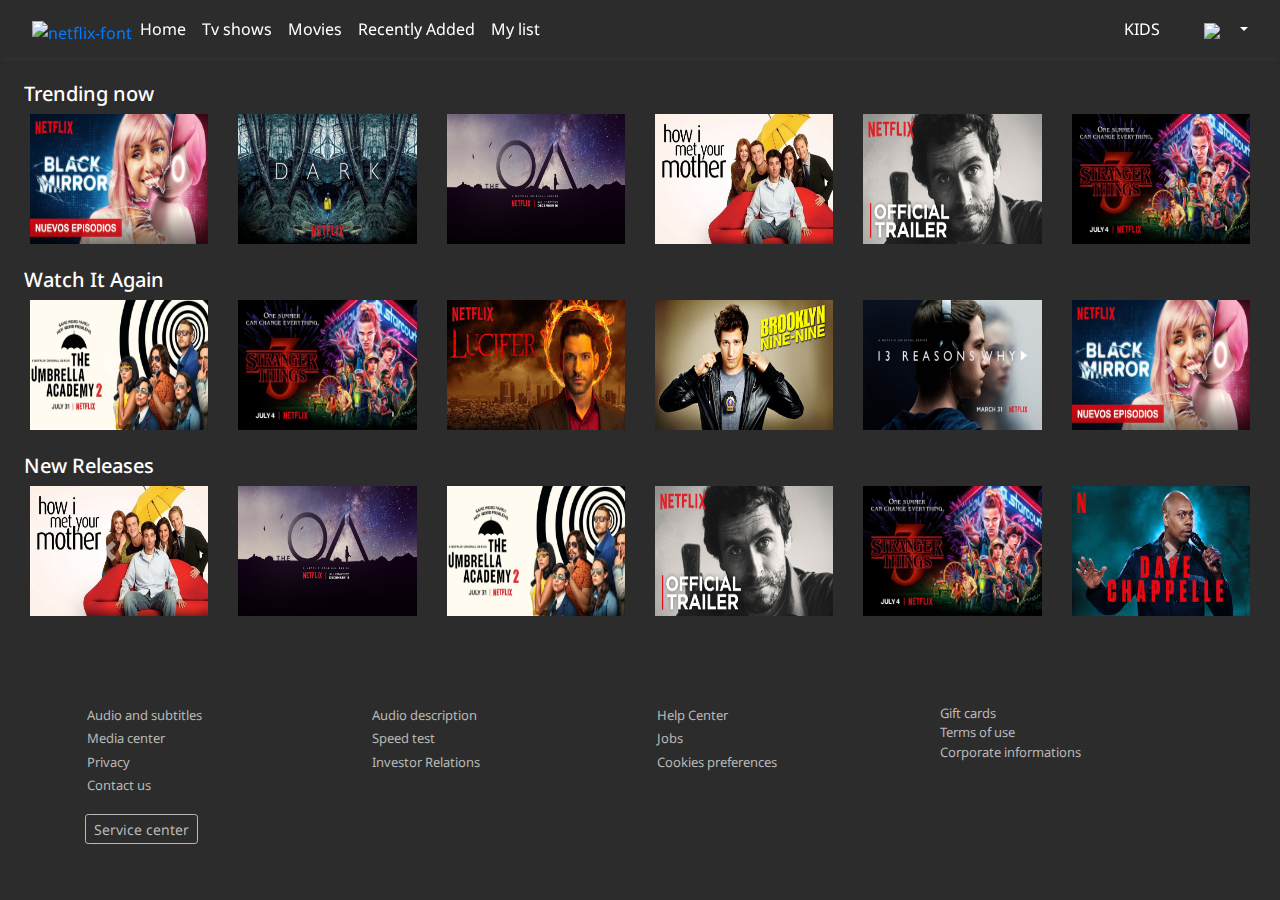
==== index.html @ 5e1869a1 "DONE- refactor old files" ====
<!doctype html>
<html lang="en">

<head>
  <!-- Required meta tags -->
  <meta charset="utf-8">
  <meta name="viewport" content="width=device-width, initial-scale=1, shrink-to-fit=no">

  <!-- Bootstrap CSS -->
  <link href="https://fonts.googleapis.com/css2?family=Noto+Sans:wght@400;700&display=swap" rel="stylesheet">
  <link rel="stylesheet" href="https://use.fontawesome.com/releases/v5.15.1/css/all.css"
    integrity="sha384-vp86vTRFVJgpjF9jiIGPEEqYqlDwgyBgEF109VFjmqGmIY/Y4HV4d3Gp2irVfcrp" crossorigin="anonymous">
  <link rel="stylesheet" href="https://stackpath.bootstrapcdn.com/bootstrap/4.3.1/css/bootstrap.min.css"
    integrity="sha384-ggOyR0iXCbMQv3Xipma34MD+dH/1fQ784/j6cY/iJTQUOhcWr7x9JvoRxT2MZw1T" crossorigin="anonymous">
  <link rel="stylesheet" href="style.css">
</head>

<body>
  <!--NAVBAR START-->
  <nav class="navbar navbar-expand-lg navbar-dark">
    <a class="navbar-brand mt-5" href="#"><a href="https://fontmeme.com/netflix-font/"><img
          src="https://fontmeme.com/permalink/201016/43d068e8e91bfc2ab70c55cd3afe6508.png" alt="netflix-font" border="0"
          class="mt-2"></a></a>
    <button class="navbar-toggler" type="button" data-toggle="collapse" data-target="#navbarSupportedContent"
      aria-controls="navbarSupportedContent" aria-expanded="false" aria-label="Toggle navigation">
      <i class="fas fa-bars"></i>
    </button>
    <div class="collapse navbar-collapse" id="navbarSupportedContent">
      <ul class="navbar-nav mr-auto">
        <li class="nav-item active">
          <a class="nav-link" href="index.html">Home <span class="sr-only">(current)</span></a>
        </li>
        <li class="nav-item">
          <a class="nav-link" href="#">Tv shows</a>
        </li>
        <li class="nav-item">
          <a class="nav-link" href="#">Movies</a>
        </li>
        <li class="nav-item">
          <a class="nav-link" href="#">Recently Added</a>
        </li>
        <li class="nav-item">
          <a class="nav-link" href="#">My list</a>
        </li>
        </li>
      </ul>
      <form class="form-inline my-2 my-lg-0">
        <i class="fas fa-search mr-sm-2"></i>
        <a class="nav-link mr-sm-2">KIDS</a>
        <a href="settings.html"><i class="fas fa-bell"></i></a>
        <a href="account.html"> <img
            src="https://mir-s3-cdn-cf.behance.net/project_modules/disp/366be133850498.56ba69ac36858.png" width=30></a>
        <a class="nav-link dropdown-toggle" href="#" id="navbarDropdown" role="button" data-toggle="dropdown"
          aria-haspopup="true" aria-expanded="false">
        </a>
      </form>
    </div>
  </nav>
  <!--NAVBAR END-->

  <!--TRENDING MOVIES SECTION-->
  <div class="title ml-4 mt-4 text-center">
    <h1>TV Shows</h1>
    <select name="genres" id="genres" class="mt-1">
      <option value="volvo">Genres</option>
      <option value="saab">Romantic</option>
      <option value="mercedes">Action</option>
      <option value="audi">Country</option>
    </select>
  </div>
  <h5 class="sm-text-center ml-4 mt-3">Trending now</h5>
  <div class="container-fluid">
    <div id="carouselExampleControls" class="carousel slide" data-ride="carousel">
      <div class="carousel-inner">
        <div class="carousel-item active">
          <div class="container-fluid">
            <div class="row">
              <div class="col-sm-12 col-md-6 col-lg-2 mx-auto text-center">
                <img src="img/blackmirror.jpg" class="img-fluid">
              </div>
              <div class="col-sm-12 col-md-6 col-lg-2 tablet">
                <img src="img/dark.jpg" class="img-fluid">
              </div>
              <div class="col-2 desktop">
                <img src="img/theoa.jpg" class="img-fluid">
              </div>
              <div class="col-2 desktop">
                <img src="img/himym.jpg" class="img-fluid">
              </div>
              <div class="col-2 desktop">
                <img src="img/tedbundy.jpg" class="img-fluid">
              </div>
              <div class="col-2 desktop">
                <img src="img/strangerthings.jpg" class="img-fluid">
              </div>
            </div>
          </div>
        </div>
        <div class="carousel-item">
          <div class="container-fluid">
            <div class="row">
              <div class="col-sm-12 col-md-6 col-lg-2 mx-auto text-center">
                <img src="img/tedbundy.jpg" class="img-fluid">
              </div>
              <div class="col-sm-12 col-md-6 col-lg-2 tablet">
                <img src="img/dave.jpg" class="img-fluid">
              </div>
              <div class="col-2 desktop">
                <img src="img/lucifer.jpg" class="img-fluid">
              </div>
              <div class="col-2 desktop">
                <img src="img/blackmirror.jpg" class="img-fluid">
              </div>
              <div class="col-2 desktop">
                <img src="img/when.jpg" class="img-fluid">
              </div>
              <div class="col-2 desktop">
                <img src="img/you.jpg" class="img-fluid">
              </div>
            </div>
          </div>
        </div>
        <div class="carousel-item">
          <div class="container-fluid">
            <div class="row">
              <div class="col-sm-12 col-md-6 col-lg-2 mx-auto text-center">
                <img src="img/you.jpg" class="img-fluid">
              </div>
              <div class="col-2 col-md-6 col-lg-2 tablet">
                <img src="img/dark.jpg" class="img-fluid">
              </div>
              <div class="col-2 desktop">
                <img src="img/97a843f7a144e87903be2e0f4063ff26ff8d8fcf.jpg" class="img-fluid">
              </div>
              <div class="col-2 desktop">
                <img src="img/himym.jpg" class="img-fluid">
              </div>
              <div class="col-2 desktop">
                <img src="img/when.jpg" class="img-fluid">
              </div>
              <div class="col-2 desktop">
                <img src="img/13reasons-lede-1300x735.jpg" class="img-fluid">
              </div>
            </div>
          </div>
        </div>

      </div>
      <a class="carousel-control-prev" href="#carouselExampleControls" role="button" data-slide="prev">
        <span class="carousel-control-prev-icon" aria-hidden="true"></span>
        <span class="sr-only">Previous</span>
      </a>
      <a class="carousel-control-next" href="#carouselExampleControls" role="button" data-slide="next">
        <span class="carousel-control-next-icon" aria-hidden="true"></span>
        <span class="sr-only">Next</span>
      </a>
    </div>
  </div>


  <h5 class="sm-text-center ml-4 mt-4">Watch It Again</h5>
  <div class="container-fluid">
    <div id="carouselExampleControls1" class="carousel slide" data-ride="carousel">
      <div class="carousel-inner">
        <div class="carousel-item active">
          <div class="container-fluid">
            <div class="row">
              <div class="col-sm-12 col-md-6 col-lg-2 mx-auto text-center">
                <img src="img/umbrella.jpeg" class="img-fluid">
              </div>
              <div class="col-sm-12 col-md-6 col-lg-2 tablet">
                <img src="img/strangerthings.jpg" class="img-fluid">
              </div>
              <div class="col-2 desktop">
                <img src="img/lucifer.jpg" class="img-fluid">
              </div>
              <div class="col-2 desktop">
                <img src="img/97a843f7a144e87903be2e0f4063ff26ff8d8fcf.jpg" class="img-fluid">
              </div>
              <div class="col-2 desktop">
                <img src="img/13reasons-lede-1300x735.jpg" class="img-fluid">
              </div>
              <div class="col-2 desktop">
                <img src="img/blackmirror.jpg" class="img-fluid">
              </div>
            </div>
          </div>
        </div>
        <div class="carousel-item">
          <div class="container-fluid">
            <div class="row">
              <div class="col-sm-12 col-md-6 col-lg-2 mx-auto text-center">
                <img src="img/theoa.jpg" class="img-fluid">
              </div>
              <div class="col-sm-12 col-md-6 col-lg-2 tablet">
                <img src="img/comedians.jpg" class="img-fluid">
              </div>
              <div class="col-2 desktop">
                <img src="img/casadepapel.jpg" class="img-fluid">
              </div>
              <div class="col-2 desktop">
                <img src="img/himym.jpg" class="img-fluid">
              </div>
              <div class="col-2 desktop">
                <img src="img/you.jpg" class="img-fluid">
              </div>
              <div class="col-2 desktop">
                <img src="img/strangerthings.jpg" class="img-fluid">
              </div>
            </div>
          </div>
        </div>
        <div class="carousel-item">
          <div class="container-fluid">
            <div class="row">
              <div class="col-sm-12 col-md-6 col-lg-2 mx-auto text-center">
                <img src="img/umbrella.jpeg" class="img-fluid">
              </div>
              <div class="col-2 col-md-6 col-lg-2 tablet">
                <img src="img/you.jpg" class="img-fluid">
              </div>
              <div class="col-2 desktop">
                <img src="img/crown.jpg" class="img-fluid">
              </div>
              <div class="col-2 desktop">
                <img src="img/blackmirror.jpg" class="img-fluid">
              </div>
              <div class="col-2 desktop">
                <img src="img/lucifer.jpg" class="img-fluid">
              </div>
              <div class="col-2 desktop">
                <img src="img/dark.jpg" class="img-fluid">
              </div>
            </div>
          </div>
        </div>

      </div>
      <a class="carousel-control-prev" href="#carouselExampleControls1" role="button" data-slide="prev">
        <span class="carousel-control-prev-icon" aria-hidden="true"></span>
        <span class="sr-only">Previous</span>
      </a>
      <a class="carousel-control-next" href="#carouselExampleControls1" role="button" data-slide="next">
        <span class="carousel-control-next-icon" aria-hidden="true"></span>
        <span class="sr-only">Next</span>
      </a>
    </div>
  </div>


  <h5 class="sm-text-center ml-4 mt-4">New Releases</h5>
  <div class="container-fluid">
    <div id="carouselExampleControls2" class="carousel slide" data-ride="carousel">
      <div class="carousel-inner">
        <div class="carousel-item active">
          <div class="container-fluid">
            <div class="row">
              <div class="col-sm-12 col-md-6 col-lg-2 mx-auto text-center">
                <img src="img/himym.jpg" class="img-fluid">
              </div>
              <div class="col-sm-12 col-md-6 col-lg-2 tablet">
                <img src="img/theoa.jpg" class="img-fluid">
              </div>
              <div class="col-2 desktop">
                <img src="img/umbrella.jpeg" class="img-fluid">
              </div>
              <div class="col-2 desktop">
                <img src="img/tedbundy.jpg" class="img-fluid">
              </div>
              <div class="col-2 desktop">
                <img src="img/strangerthings.jpg" class="img-fluid">
              </div>
              <div class="col-2 desktop">
                <img src="img/dave.jpg" class="img-fluid">
              </div>
            </div>
          </div>
        </div>
        <div class="carousel-item">
          <div class="container-fluid">
            <div class="row">
              <div class="col-sm-12 col-md-6 col-lg-2 mx-auto text-center">
                <img src="img/dark.jpg" class="img-fluid">
              </div>
              <div class="col-sm-12 col-md-6 col-lg-2 tablet">
                <img src="img/casadepapel.jpg" class="img-fluid">
              </div>
              <div class="col-2 desktop">
                <img src="img/when.jpg" class="img-fluid">
              </div>
              <div class="col-2 desktop">
                <img src="img/crown.jpg" class="img-fluid">
              </div>
              <div class="col-2 desktop">
                <img src="img/you.jpg" class="img-fluid">
              </div>
              <div class="col-2 desktop">
                <img src="img/lucifer.jpg" class="img-fluid">
              </div>
            </div>
          </div>
        </div>
        <div class="carousel-item">
          <div class="container-fluid">
            <div class="row">
              <div class="col-sm-12 col-md-6 col-lg-2 mx-auto text-center">
                <img src="img/97a843f7a144e87903be2e0f4063ff26ff8d8fcf.jpg" class="img-fluid">
              </div>
              <div class="col-2 col-md-6 col-lg-2 tablet">
                <img src="img/blackmirror.jpg" class="img-fluid">
              </div>
              <div class="col-2 desktop">
                <img src="img/theoa.jpg" class="img-fluid">
              </div>
              <div class="col-2 desktop">
                <img src="img/strangerthings.jpg" class="img-fluid">
              </div>
              <div class="col-2 desktop">
                <img src="img/dave.jpg" class="img-fluid">
              </div>
              <div class="col-2 desktop">
                <img src="img/comedians.jpg" class="img-fluid">
              </div>
            </div>
          </div>
        </div>

      </div>
      <a class="carousel-control-prev" href="#carouselExampleControls2" role="button" data-slide="prev">
        <span class="carousel-control-prev-icon" aria-hidden="true"></span>
        <span class="sr-only">Previous</span>
      </a>
      <a class="carousel-control-next" href="#carouselExampleControls2" role="button" data-slide="next">
        <span class="carousel-control-next-icon" aria-hidden="true"></span>
        <span class="sr-only">Next</span>
      </a>
    </div>
  </div>
  <!--TRENDING MOVIES SECTION END-->


  <!--FOOTER START-->
  <footer class="mx-auto">
    <div class="container mt-5 mb-3 align-baseline mx-auto">
      <div class="socials mb-2">
        <i class="fab fa-facebook-square"></i>
        <i class="fab fa-instagram"></i>
        <i class="fab fa-twitter"></i>
        <i class="fab fa-youtube"></i>
      </div>
      <div class="row">
        <div class="col-sm-12 col-md-3 footer mb-3">
          <a class="align-baseline d-block footer-link">Audio and subtitles</a>
          <a class="align-baseline d-block footer-link">Media center</a>
          <a class="align-baseline d-block footer-link">Privacy</a>
          <a class="align-baseline d-block footer-link">Contact us</a>
          <button class="btn-sm mt-3 btn-footer">Service center</button>
        </div>
        <div class="col-sm-12 col-md-3 footer mb-3">
          <a class="align-baseline d-block footer-link">Audio description</a>
          <a class="align-baseline d-block footer-link">Speed test</a>
          <a class="align-baseline d-block footer-link">Investor Relations</a>
        </div>
        <div class="col-sm-12 col-md-3 footer mb-3">
          <a class="align-baseline d-block footer-link">Help Center</a>
          <a class="align-baseline d-block footer-link">Jobs</a>
          <a class="align-baseline d-block footer-link">Cookies preferences</a>
        </div>
        <div class="col-sm-12 col-md-3 mb-3">
          <a class="align-baseline d-block footer-link">Gift cards</a>
          <a class="align-baseline d-block footer-link">Terms of use</a>
          <a class="align-baseline d-block footer-link">Corporate informations</a>
        </div>
      </div>
    </div>
  </footer>
  <!--FOOTER END-->



  <!-- Optional JavaScript -->
  <script src="index.js"></script>
  <!-- jQuery first, then Popper.js, then Bootstrap JS -->

  <script src="https://code.jquery.com/jquery-3.4.1.slim.min.js"
    integrity="sha384-J6qa4849blE2+poT4WnyKhv5vZF5SrPo0iEjwBvKU7imGFAV0wwj1yYfoRSJoZ+n" crossorigin="anonymous">
  </script>
  <script src="https://cdn.jsdelivr.net/npm/popper.js@1.16.0/dist/umd/popper.min.js"
    integrity="sha384-Q6E9RHvbIyZFJoft+2mJbHaEWldlvI9IOYy5n3zV9zzTtmI3UksdQRVvoxMfooAo" crossorigin="anonymous">
  </script>
  <script src="https://stackpath.bootstrapcdn.com/bootstrap/4.4.1/js/bootstrap.min.js"
    integrity="sha384-wfSDF2E50Y2D1uUdj0O3uMBJnjuUD4Ih7YwaYd1iqfktj0Uod8GCExl3Og8ifwB6" crossorigin="anonymous">
  </script>
</body>

</html>
---- style.css ----
body{
    background-color: #2c2c2c;
    font-family: 'Noto Sans', sans-serif;
    color: #fff;
}
/*navbar start*/
nav{
    background-color: #2c2c2c;
    box-shadow: 0 4px 4px -3px #3a3a3aa8;
 
}
.navbar{
    padding: 0 16px!important;
    position: fixed;
    width: 100%;
    top:0;
    z-index: 200;
}
.form-inline i,
.nav-link{
    color: #fff!important;
}
.form-inline img{
    margin-left:20px;
}
.navbar-toggler{
    color:white;
    border: 1px solid transparent!important;
}
.navbar-toggler i{
    color:white;
    font-size: 27px;
}
/*navbar end*

/*trending movies section start*/
h1{
    font-size: 28px;
    font-weight: bold;
    letter-spacing:0.5px;
}
.title{
    display: flex;
}
select{
     height:28px;
     padding:0;
     margin-left: 30px;
     background-color: #2c2c2c;
     border: 1px solid #fff;
     color:  #fff;
     border-radius: 2px;
}
.img-fluid{
    height:130px;
    transition: all ease .15s;

}
.img-fluid:hover{
    transition: all ease .15s;
    transform: scale(1.2);
}

/*trending movies section end*/


/*footer*/
.socials{
    color: rgb(185, 185, 185)!important;
    font-size: 20px;
}
.socials i{
    padding-right:10px;
}
.footer a{
    font-size:13px;
    padding:2px;
    color: rgb(185, 185, 185)!important;
}
.btn-footer{
    color:rgb(185, 185, 185);
    border: 1px solid rgb(185, 185, 185);
    background-color: transparent;
    height:30px;
    text-align: center;
    transition: all ease .15s;

}
.btn-footer:hover{
    background-color: rgb(185, 185, 185);
    color: #2c2c2c;
    border: 1px solid rgb(185, 185, 185);
    transition: all ease .25s;
}
footer{
    font-size:13px;
    padding:2px;
    transition: all ease .15s!important;
    color: rgb(185, 185, 185)!important;
}

 .footer-link:hover{
     transition: all ease .15s!important;
    color:#fff!important;
}
/*footer*/


/*media queries*/
@media (max-width: 988px){
  
    .nav-link{
        padding-bottom:20px;
    }

    .title,
    .container h4{
        text-align: center;   
    }
}
@media (max-width:990px){
    .desktop{
        display:none;
    }
}
@media(max-width:768px){
    .tablet{
        display:none;
    }
}
@media(max-width:768px){
    footer{
        font-size:13px;
        padding:2px;
        color: rgb(185, 185, 185)!important;
        text-align: center;
    }
}
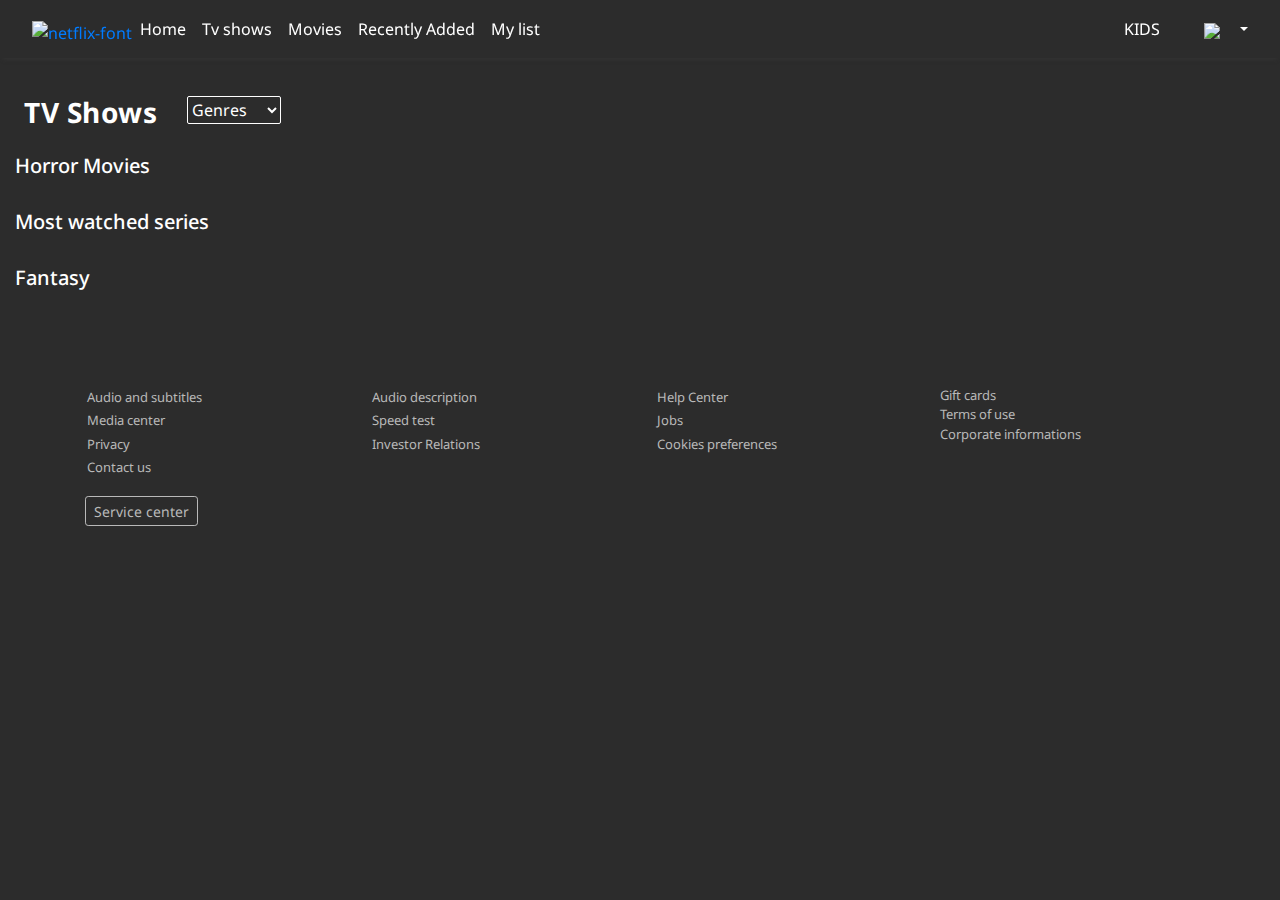
==== commit 6e7f930d: "DONE- getting the posted films for categories" ====
--- a/index.html
+++ b/index.html
@@ -59,281 +59,37 @@
   <!--NAVBAR END-->
 
   <!--TRENDING MOVIES SECTION-->
-  <div class="title ml-4 mt-4 text-center">
-    <h1>TV Shows</h1>
-    <select name="genres" id="genres" class="mt-1">
+  <div class="title ml-4 mt-5 text-center">
+    <h1 class="mt-5">TV Shows</h1>
+    <select name="genres" id="genres" class="mt-5">
       <option value="volvo">Genres</option>
       <option value="saab">Romantic</option>
       <option value="mercedes">Action</option>
       <option value="audi">Country</option>
     </select>
   </div>
-  <h5 class="sm-text-center ml-4 mt-3">Trending now</h5>
-  <div class="container-fluid">
-    <div id="carouselExampleControls" class="carousel slide" data-ride="carousel">
-      <div class="carousel-inner">
-        <div class="carousel-item active">
-          <div class="container-fluid">
-            <div class="row">
-              <div class="col-sm-12 col-md-6 col-lg-2 mx-auto text-center">
-                <img src="img/blackmirror.jpg" class="img-fluid">
-              </div>
-              <div class="col-sm-12 col-md-6 col-lg-2 tablet">
-                <img src="img/dark.jpg" class="img-fluid">
-              </div>
-              <div class="col-2 desktop">
-                <img src="img/theoa.jpg" class="img-fluid">
-              </div>
-              <div class="col-2 desktop">
-                <img src="img/himym.jpg" class="img-fluid">
-              </div>
-              <div class="col-2 desktop">
-                <img src="img/tedbundy.jpg" class="img-fluid">
-              </div>
-              <div class="col-2 desktop">
-                <img src="img/strangerthings.jpg" class="img-fluid">
-              </div>
-            </div>
-          </div>
-        </div>
-        <div class="carousel-item">
-          <div class="container-fluid">
-            <div class="row">
-              <div class="col-sm-12 col-md-6 col-lg-2 mx-auto text-center">
-                <img src="img/tedbundy.jpg" class="img-fluid">
-              </div>
-              <div class="col-sm-12 col-md-6 col-lg-2 tablet">
-                <img src="img/dave.jpg" class="img-fluid">
-              </div>
-              <div class="col-2 desktop">
-                <img src="img/lucifer.jpg" class="img-fluid">
-              </div>
-              <div class="col-2 desktop">
-                <img src="img/blackmirror.jpg" class="img-fluid">
-              </div>
-              <div class="col-2 desktop">
-                <img src="img/when.jpg" class="img-fluid">
-              </div>
-              <div class="col-2 desktop">
-                <img src="img/you.jpg" class="img-fluid">
-              </div>
-            </div>
-          </div>
-        </div>
-        <div class="carousel-item">
-          <div class="container-fluid">
-            <div class="row">
-              <div class="col-sm-12 col-md-6 col-lg-2 mx-auto text-center">
-                <img src="img/you.jpg" class="img-fluid">
-              </div>
-              <div class="col-2 col-md-6 col-lg-2 tablet">
-                <img src="img/dark.jpg" class="img-fluid">
-              </div>
-              <div class="col-2 desktop">
-                <img src="img/97a843f7a144e87903be2e0f4063ff26ff8d8fcf.jpg" class="img-fluid">
-              </div>
-              <div class="col-2 desktop">
-                <img src="img/himym.jpg" class="img-fluid">
-              </div>
-              <div class="col-2 desktop">
-                <img src="img/when.jpg" class="img-fluid">
-              </div>
-              <div class="col-2 desktop">
-                <img src="img/13reasons-lede-1300x735.jpg" class="img-fluid">
-              </div>
-            </div>
-          </div>
-        </div>
+  <div class="container-fluid ">
+    <h5 class="sm-text-center mt-3">Horror Movies</h5>
 
-      </div>
-      <a class="carousel-control-prev" href="#carouselExampleControls" role="button" data-slide="prev">
-        <span class="carousel-control-prev-icon" aria-hidden="true"></span>
-        <span class="sr-only">Previous</span>
-      </a>
-      <a class="carousel-control-next" href="#carouselExampleControls" role="button" data-slide="next">
-        <span class="carousel-control-next-icon" aria-hidden="true"></span>
-        <span class="sr-only">Next</span>
-      </a>
+    <div class="row movieContainer">
+     
     </div>
   </div>
 
 
-  <h5 class="sm-text-center ml-4 mt-4">Watch It Again</h5>
   <div class="container-fluid">
-    <div id="carouselExampleControls1" class="carousel slide" data-ride="carousel">
-      <div class="carousel-inner">
-        <div class="carousel-item active">
-          <div class="container-fluid">
-            <div class="row">
-              <div class="col-sm-12 col-md-6 col-lg-2 mx-auto text-center">
-                <img src="img/umbrella.jpeg" class="img-fluid">
-              </div>
-              <div class="col-sm-12 col-md-6 col-lg-2 tablet">
-                <img src="img/strangerthings.jpg" class="img-fluid">
-              </div>
-              <div class="col-2 desktop">
-                <img src="img/lucifer.jpg" class="img-fluid">
-              </div>
-              <div class="col-2 desktop">
-                <img src="img/97a843f7a144e87903be2e0f4063ff26ff8d8fcf.jpg" class="img-fluid">
-              </div>
-              <div class="col-2 desktop">
-                <img src="img/13reasons-lede-1300x735.jpg" class="img-fluid">
-              </div>
-              <div class="col-2 desktop">
-                <img src="img/blackmirror.jpg" class="img-fluid">
-              </div>
-            </div>
-          </div>
-        </div>
-        <div class="carousel-item">
-          <div class="container-fluid">
-            <div class="row">
-              <div class="col-sm-12 col-md-6 col-lg-2 mx-auto text-center">
-                <img src="img/theoa.jpg" class="img-fluid">
-              </div>
-              <div class="col-sm-12 col-md-6 col-lg-2 tablet">
-                <img src="img/comedians.jpg" class="img-fluid">
-              </div>
-              <div class="col-2 desktop">
-                <img src="img/casadepapel.jpg" class="img-fluid">
-              </div>
-              <div class="col-2 desktop">
-                <img src="img/himym.jpg" class="img-fluid">
-              </div>
-              <div class="col-2 desktop">
-                <img src="img/you.jpg" class="img-fluid">
-              </div>
-              <div class="col-2 desktop">
-                <img src="img/strangerthings.jpg" class="img-fluid">
-              </div>
-            </div>
-          </div>
-        </div>
-        <div class="carousel-item">
-          <div class="container-fluid">
-            <div class="row">
-              <div class="col-sm-12 col-md-6 col-lg-2 mx-auto text-center">
-                <img src="img/umbrella.jpeg" class="img-fluid">
-              </div>
-              <div class="col-2 col-md-6 col-lg-2 tablet">
-                <img src="img/you.jpg" class="img-fluid">
-              </div>
-              <div class="col-2 desktop">
-                <img src="img/crown.jpg" class="img-fluid">
-              </div>
-              <div class="col-2 desktop">
-                <img src="img/blackmirror.jpg" class="img-fluid">
-              </div>
-              <div class="col-2 desktop">
-                <img src="img/lucifer.jpg" class="img-fluid">
-              </div>
-              <div class="col-2 desktop">
-                <img src="img/dark.jpg" class="img-fluid">
-              </div>
-            </div>
-          </div>
-        </div>
+    <h5 class="sm-text-center mt-4">Most watched series</h5>
 
-      </div>
-      <a class="carousel-control-prev" href="#carouselExampleControls1" role="button" data-slide="prev">
-        <span class="carousel-control-prev-icon" aria-hidden="true"></span>
-        <span class="sr-only">Previous</span>
-      </a>
-      <a class="carousel-control-next" href="#carouselExampleControls1" role="button" data-slide="next">
-        <span class="carousel-control-next-icon" aria-hidden="true"></span>
-        <span class="sr-only">Next</span>
-      </a>
+    <div class="row seriesContainer">
+     
     </div>
   </div>
 
 
-  <h5 class="sm-text-center ml-4 mt-4">New Releases</h5>
   <div class="container-fluid">
-    <div id="carouselExampleControls2" class="carousel slide" data-ride="carousel">
-      <div class="carousel-inner">
-        <div class="carousel-item active">
-          <div class="container-fluid">
-            <div class="row">
-              <div class="col-sm-12 col-md-6 col-lg-2 mx-auto text-center">
-                <img src="img/himym.jpg" class="img-fluid">
-              </div>
-              <div class="col-sm-12 col-md-6 col-lg-2 tablet">
-                <img src="img/theoa.jpg" class="img-fluid">
-              </div>
-              <div class="col-2 desktop">
-                <img src="img/umbrella.jpeg" class="img-fluid">
-              </div>
-              <div class="col-2 desktop">
-                <img src="img/tedbundy.jpg" class="img-fluid">
-              </div>
-              <div class="col-2 desktop">
-                <img src="img/strangerthings.jpg" class="img-fluid">
-              </div>
-              <div class="col-2 desktop">
-                <img src="img/dave.jpg" class="img-fluid">
-              </div>
-            </div>
-          </div>
-        </div>
-        <div class="carousel-item">
-          <div class="container-fluid">
-            <div class="row">
-              <div class="col-sm-12 col-md-6 col-lg-2 mx-auto text-center">
-                <img src="img/dark.jpg" class="img-fluid">
-              </div>
-              <div class="col-sm-12 col-md-6 col-lg-2 tablet">
-                <img src="img/casadepapel.jpg" class="img-fluid">
-              </div>
-              <div class="col-2 desktop">
-                <img src="img/when.jpg" class="img-fluid">
-              </div>
-              <div class="col-2 desktop">
-                <img src="img/crown.jpg" class="img-fluid">
-              </div>
-              <div class="col-2 desktop">
-                <img src="img/you.jpg" class="img-fluid">
-              </div>
-              <div class="col-2 desktop">
-                <img src="img/lucifer.jpg" class="img-fluid">
-              </div>
-            </div>
-          </div>
-        </div>
-        <div class="carousel-item">
-          <div class="container-fluid">
-            <div class="row">
-              <div class="col-sm-12 col-md-6 col-lg-2 mx-auto text-center">
-                <img src="img/97a843f7a144e87903be2e0f4063ff26ff8d8fcf.jpg" class="img-fluid">
-              </div>
-              <div class="col-2 col-md-6 col-lg-2 tablet">
-                <img src="img/blackmirror.jpg" class="img-fluid">
-              </div>
-              <div class="col-2 desktop">
-                <img src="img/theoa.jpg" class="img-fluid">
-              </div>
-              <div class="col-2 desktop">
-                <img src="img/strangerthings.jpg" class="img-fluid">
-              </div>
-              <div class="col-2 desktop">
-                <img src="img/dave.jpg" class="img-fluid">
-              </div>
-              <div class="col-2 desktop">
-                <img src="img/comedians.jpg" class="img-fluid">
-              </div>
-            </div>
-          </div>
-        </div>
-
-      </div>
-      <a class="carousel-control-prev" href="#carouselExampleControls2" role="button" data-slide="prev">
-        <span class="carousel-control-prev-icon" aria-hidden="true"></span>
-        <span class="sr-only">Previous</span>
-      </a>
-      <a class="carousel-control-next" href="#carouselExampleControls2" role="button" data-slide="next">
-        <span class="carousel-control-next-icon" aria-hidden="true"></span>
-        <span class="sr-only">Next</span>
-      </a>
+    <h5 class="sm-text-center mt-4">Fantasy</h5>
+    <div class="row fantasyContainer">
+      
     </div>
   </div>
   <!--TRENDING MOVIES SECTION END-->
--- a/style.css
+++ b/style.css
@@ -2,6 +2,7 @@
     background-color: #2c2c2c;
     font-family: 'Noto Sans', sans-serif;
     color: #fff;
+    overflow-x:hidden;
 }
 /*navbar start*/
 nav{
@@ -52,13 +53,10 @@
      border-radius: 2px;
 }
 .img-fluid{
+    width: 300px;
     height:130px;
     transition: all ease .15s;
 
-}
-.img-fluid:hover{
-    transition: all ease .15s;
-    transform: scale(1.2);
 }
 
 /*trending movies section end*/
@@ -117,17 +115,15 @@
     .container h4{
         text-align: center;   
     }
-}
-@media (max-width:990px){
-    .desktop{
-        display:none;
+    .img-fluid{
+        margin-top: 10px;
+        width: 270px;
+        height:130px;
+        transition: all ease .15s;
+    
     }
 }
-@media(max-width:768px){
-    .tablet{
-        display:none;
-    }
-}
+
 @media(max-width:768px){
     footer{
         font-size:13px;
@@ -137,7 +133,50 @@
     }
 }
 
+.film-title{
+    text-transform: uppercase;
+    position: absolute;
+    top:auto;
+    bottom: 20px;
+    left: 0;
+    right: 0;
+    margin: auto;
+    z-index:20;
+    display: none;
+    transition: all ease .15s;
+}
+.film-details{
+    position: absolute;
+    top:auto;
+    bottom: 0;
+    left: 0;
+    right: 0;
+    margin: auto;
+    z-index:20;
+    display: none;
+    transition: all ease .15s;
+}
 
+.col-film:before{
+    content:"";
+    position: absolute;
+    top: 0;
+    left: 0;
+    width: 100%;
+    height: 100%;
+    z-index: 10;
+    background-color: rgba(0,0,0,0.2); /*dim the background*/
+}
 
+.col-film{
+    position: relative;
+}
+.col-film:hover .film-title{
+display: block;
+transition: all ease .15s;
+}
+.col-film:hover .film-details{
+    display: block;
+    transition: all ease .15s;
+}
 
-
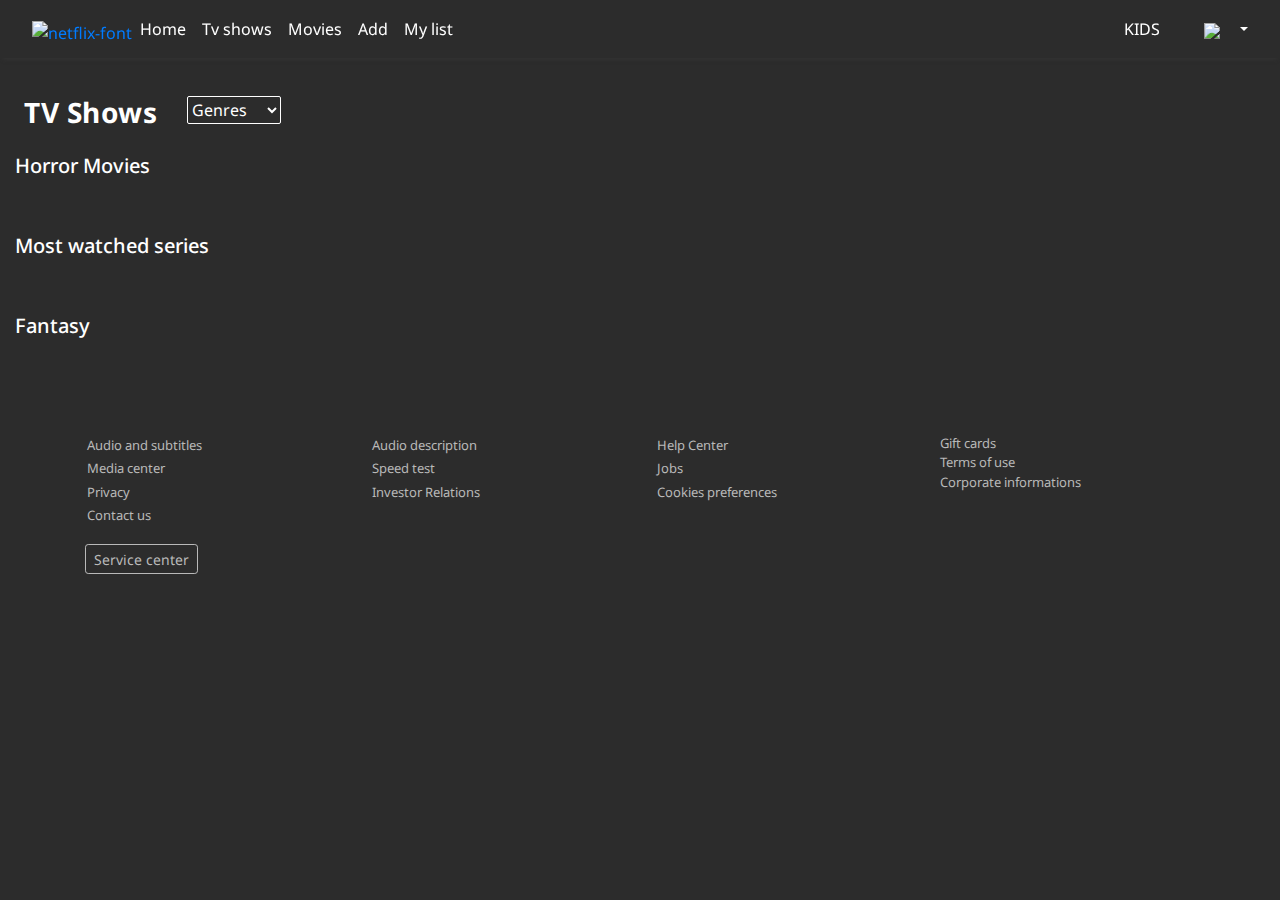
==== commit e7898b23: "DONE- adding loader in the home page" ====
--- a/index.html
+++ b/index.html
@@ -16,6 +16,11 @@
 </head>
 
 <body>
+  <div class="loader-wrapper" style="display: flex; justify-content: center; align-items: center; text-align: center;">
+    <div class="spinner-border text-danger" role="status">
+      <span class="sr-only">Loading...</span>
+    </div>
+  </div>
   <!--NAVBAR START-->
   <nav class="navbar navbar-expand-lg navbar-dark">
     <a class="navbar-brand mt-5" href="#"><a href="https://fontmeme.com/netflix-font/"><img
@@ -37,7 +42,7 @@
           <a class="nav-link" href="#">Movies</a>
         </li>
         <li class="nav-item">
-          <a class="nav-link" href="#">Recently Added</a>
+          <a class="nav-link" href="backoffice.html">Add</a>
         </li>
         <li class="nav-item">
           <a class="nav-link" href="#">My list</a>
@@ -71,27 +76,26 @@
   <div class="container-fluid ">
     <h5 class="sm-text-center mt-3">Horror Movies</h5>
 
-    <div class="row movieContainer">
-     
+    <div class="movieContainer">
+
     </div>
   </div>
 
 
-  <div class="container-fluid">
+  <div class="container-fluid mt-5">
     <h5 class="sm-text-center mt-4">Most watched series</h5>
+    <div class="seriesContainer"></div>
 
-    <div class="row seriesContainer">
-     
-    </div>
   </div>
 
 
-  <div class="container-fluid">
+  <div class="container-fluid mt-5">
     <h5 class="sm-text-center mt-4">Fantasy</h5>
-    <div class="row fantasyContainer">
-      
+    <div class="fantasyContainer">
+
     </div>
   </div>
+  <div id="songs"></div>
   <!--TRENDING MOVIES SECTION END-->
 
 
@@ -133,7 +137,17 @@
   <!--FOOTER END-->
 
 
-
+  <script>
+    document.onreadystatechange = function () {
+      if (document.readyState !== "complete") {
+        document.querySelector("body").style.visibility = "hidden";
+        document.querySelector(".loader-wrapper").style.visibility = "visible";
+      } else {
+        document.querySelector(".loader-wrapper").style.display = "none";
+        document.querySelector("body").style.visibility = "visible";
+      }
+    };
+  </script>
   <!-- Optional JavaScript -->
   <script src="index.js"></script>
   <!-- jQuery first, then Popper.js, then Bootstrap JS -->
--- a/style.css
+++ b/style.css
@@ -144,6 +144,9 @@
     z-index:20;
     display: none;
     transition: all ease .15s;
+    white-space: nowrap;
+    overflow: hidden;
+    text-overflow: ellipsis;
 }
 .film-details{
     position: absolute;
@@ -180,3 +183,54 @@
     transition: all ease .15s;
 }
 
+.movieContainer,
+.seriesContainer,
+.fantasyContainer{
+    display: flex;
+    overflow-x: auto;
+    white-space: nowrap;
+    text-align: center;
+    align-items: center;
+    justify-content: center;
+    margin-left: 0px;
+}
+.single-col:first-of-type{
+    margin-left:200px!important;
+
+}
+.col-song:first-of-type{
+    margin-left:200px!important;
+
+}
+.col-song2:first-of-type{
+    margin-left:200px!important;
+}
+.seriesContainer{
+    display: flex;
+    overflow-x: auto;
+    white-space: nowrap;
+    text-align: center;
+    align-items: center;
+    justify-content: center;
+    margin-left: 0px;
+}
+
+
+::-webkit-scrollbar {
+    width: 10px;
+  }
+  
+  /* Track */
+  ::-webkit-scrollbar-track {
+    background: #2c2c2c; 
+  }
+   
+  /* Handle */
+  ::-webkit-scrollbar-thumb {
+    background: #555; 
+  }
+  
+  /* Handle on hover */
+  ::-webkit-scrollbar-thumb:hover {
+    background: #555; 
+  }